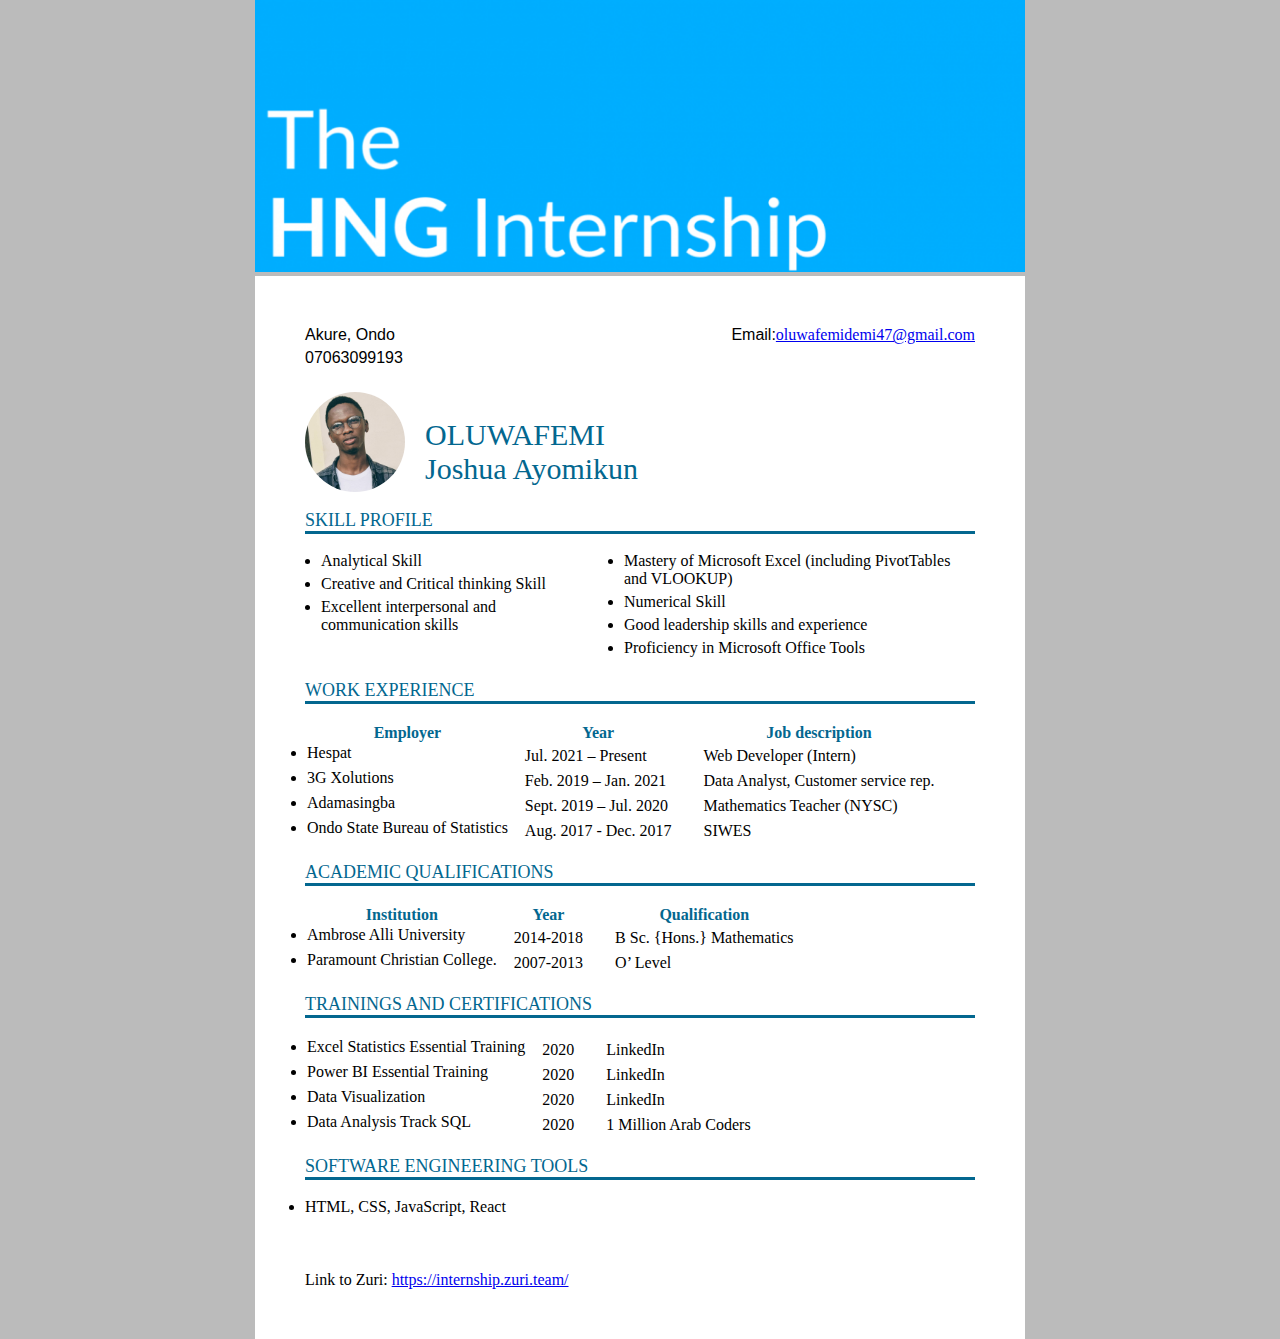
==== index.html @ 2d0407d5 "add files" ====
<!DOCTYPE html>
<html lang="en">
  <head>
    <meta chsarset="UTF-8" />
    <meta http-equiv="X-UA-Compatible" content="IE=edge" />
    <meta name="viewport" content="width=device-width, initial-scale=1.0" />
    <title>Amujo Olasoji Cv</title>
    <link rel="stylesheet" href="./assets/css/style.css" />
  </head>
  <body>
    <header class="contain">
      <div>
        <img src="./assets/Images/hng.png" alt="hng_logo" width="770px" />
      </div>
    </header>
    <section class="container inf">
      <ul>
        <li>Akure, Ondo</li>
        <li>07063099193</li>
      </ul>
      <ul>
        <li>
          Email:<a href="mailto:oluwafemidemi47@gmail.com"
            >oluwafemidemi47@gmail.com</a
          >
        </li>
      </ul>
    </section>
    <main class="container">
      <div class="ppn">
        <img
          class="resume_image"
          src="./assets/Images/cover.jpeg"
          width="100px"
          height="100px"
          alt=""
        />
        <h1>
          OLUWAFEMI <br />
          Joshua Ayomikun
        </h1>
      </div>
      <h4>SKILL PROFILE</h4>
      <section class="skill">
        <ul>
          <li>Analytical Skill</li>
          <li>Creative and Critical thinking Skill</li>
          <li>Excellent interpersonal and communication skills</li>
        </ul>
        <ul>
          <li>
            Mastery of Microsoft Excel (including PivotTables and VLOOKUP)
          </li>
          <li>Numerical Skill</li>
          <li>Good leadership skills and experience</li>
          <li>Proficiency in Microsoft Office Tools</li>
        </ul>
      </section>
      <h4>WORK EXPERIENCE</h4>
      <section>
        <table>
          <tr>
            <th>Employer</th>
            <th>Year</th>
            <th>Job description</th>
          </tr>
          <tr>
            <td><li>Hespat</li></td>
            <td>Jul. 2021 – Present</td>
            <td>Web Developer (Intern)</td>
          </tr>
          <tr>
            <td><li>3G Xolutions</li></td>
            <td>Feb. 2019 – Jan. 2021</td>
            <td>Data Analyst, Customer service rep.</td>
          </tr>
          <tr>
            <td><li>Adamasingba</li></td>
            <td>Sept. 2019 – Jul. 2020</td>
            <td>Mathematics Teacher (NYSC)</td>
          </tr>
          <tr>
            <td><li>Ondo State Bureau of Statistics</li></td>
            <td>Aug. 2017 - Dec. 2017</td>
            <td>SIWES</td>
          </tr>
        </table>
      </section>
      <h4>ACADEMIC QUALIFICATIONS</h4>
      <section>
        <table>
          <tr>
            <th>Institution</th>
            <th>Year</th>
            <th>Qualification</th>
          </tr>
          <tr>
            <td><li>Ambrose Alli University</li></td>
            <td>2014-2018</td>
            <td>B Sc. {Hons.} Mathematics</td>
          </tr>
          <tr>
            <td><li>Paramount Christian College.</li></td>
            <td>2007-2013</td>
            <td>O’ Level</td>
          </tr>
        </table>
      </section>
      <h4>TRAININGS AND CERTIFICATIONS</h4>
      <section>
        <table>
          <tr>
            <td><li>Excel Statistics Essential Training</li></td>
            <td>2020</td>
            <td>LinkedIn</td>
          </tr>
          <tr>
            <td><li>Power BI Essential Training</li></td>
            <td>2020</td>
            <td>LinkedIn</td>
          </tr>
          <tr>
            <td><li>Data Visualization</li></td>
            <td>2020</td>
            <td>LinkedIn</td>
          </tr>
          <tr>
            <td><li>Data Analysis Track SQL</li></td>
            <td>2020</td>
            <td>1 Million Arab Coders</td>
          </tr>
        </table>
      </section>
      <h4>SOFTWARE ENGINEERING TOOLS</h4>
      <section>
        <li>HTML, CSS, JavaScript, React</li>
      </section>
    </main>
    <footer class="container">
      Link to Zuri:
      <a href="https://internship.zuri.team/">https://internship.zuri.team/</a>
    </footer>
  </body>
</html>
---- assets/css/style.css ----
* {
  font-family: Cambria, Cochin, Georgia, Times, "Times New Roman", serif; /* default page font */
  /* background: #bbb; */
  margin: 0; /* shorthand for all margins = 0 */
  padding: 0; /* no padding */
  font-size: 100%;
  box-sizing: border-box;
}
body {
  background: #bbb;
}
main {
  margin-top: 100px;
}
.resume_image {
  border-radius: 50%;
  margin-right: 20px;
}
.ppn {
  display: flex;
  align-items: center;
}
.contain {
  width: 770px; /* sets the content width */
  margin: 0 auto;
}
.container {
  width: 770px; /* sets the content width */
  margin: 0 auto; /* no top/bottom margin, centered horizontally */
  background: #fff; /* white content background, header image */
  justify-content: space-between;
  padding: 0px 50px 50px 50px;
}
section.container {
  display: flex;
  padding: 50px 50px 0px 50px;
  padding-bottom: 20px;
}
h1 {
  color: rgb(3, 103, 143);
  padding: 20px 0 0 0;
  font-size: 30px;
  font-weight: 400;
}
h4 {
  color: rgb(3, 103, 143);
  font-size: 18px;
  font-weight: 500;
  border-bottom: 3px solid rgb(3, 103, 143);
  margin: 1em 0 1em 0;
}
li {
  padding: 0 0 5px 0;
}
th {
  color: rgb(3, 103, 143);
}
.inf ul li {
  list-style-type: none;
  font-size: 16px;
  font-family: Calibri, "Trebuchet MS", sans-serif;
}
section.skill {
  display: flex;
  justify-content: space-between;
  padding: 0 0px 0 16px;
}
.skill ul:nth-child(2) {
  padding: 0 0px 0 50px;
}
td:nth-child(2),
td:nth-child(3) {
  padding: 0 15px 0 15px;
}
@media screen and (max-width: 720px) {
  .container,
  .contain {
    width: 100%;
  }
}
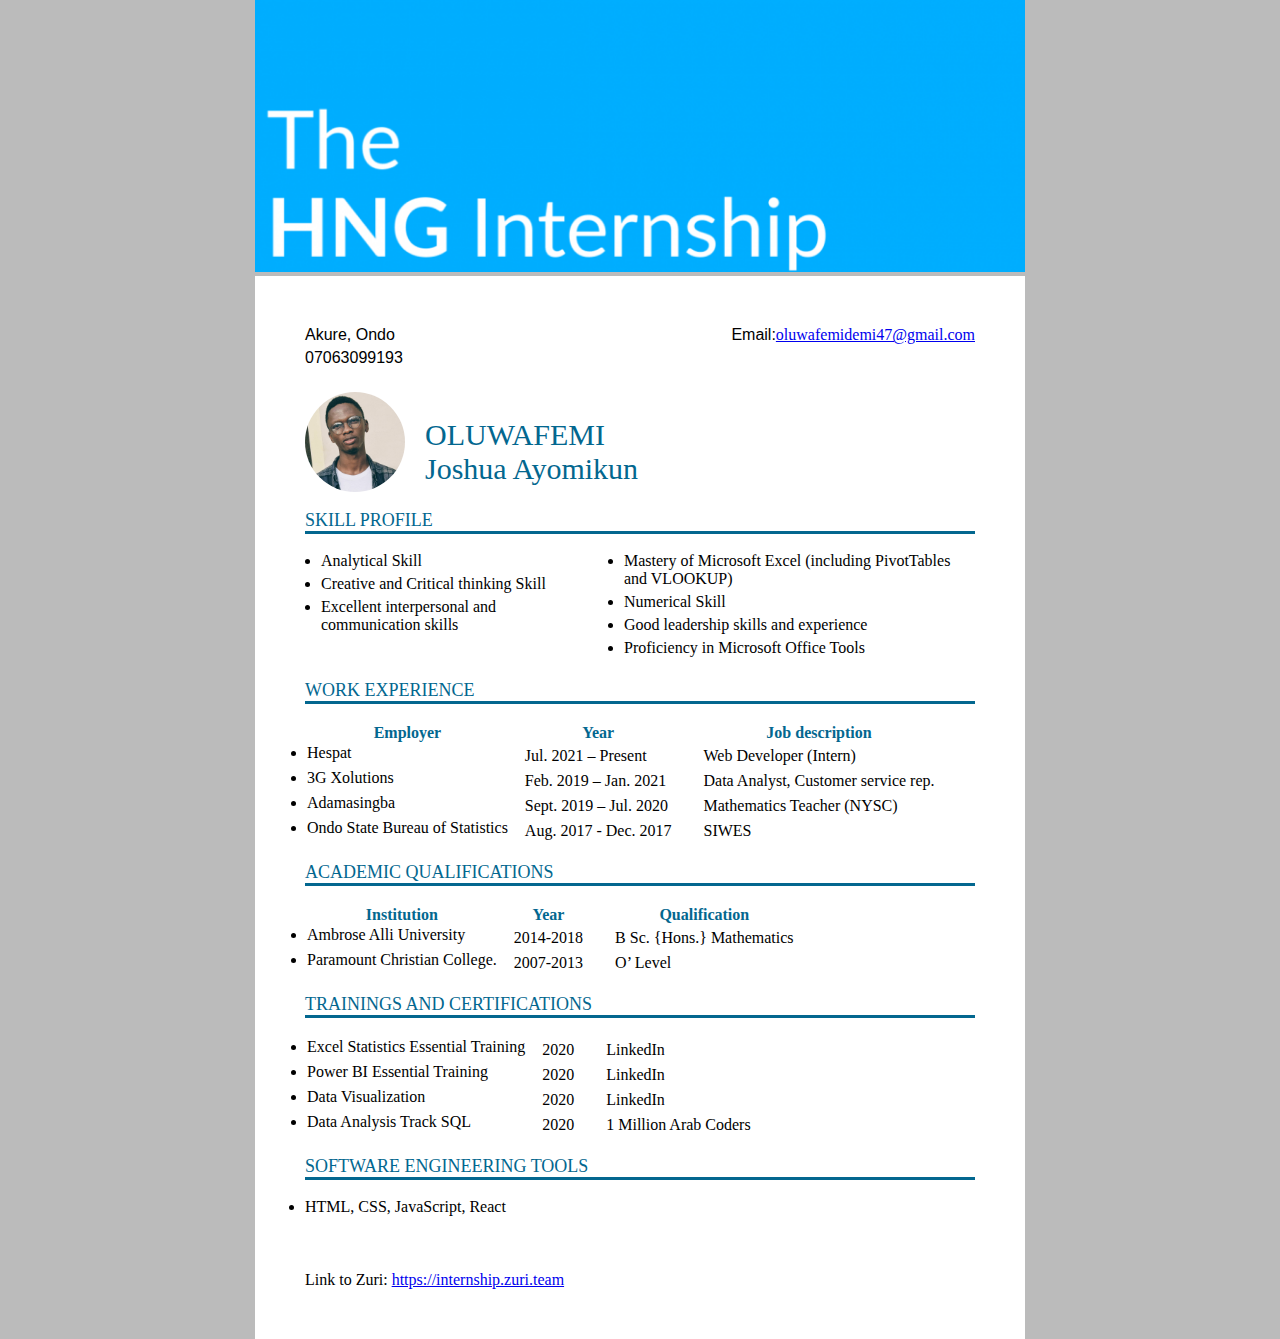
==== commit 9f4afd5c: "Update index.html" ====
--- a/index.html
+++ b/index.html
@@ -4,7 +4,7 @@
     <meta chsarset="UTF-8" />
     <meta http-equiv="X-UA-Compatible" content="IE=edge" />
     <meta name="viewport" content="width=device-width, initial-scale=1.0" />
-    <title>Amujo Olasoji Cv</title>
+    <title>Oluwafemi Joshua Cv</title>
     <link rel="stylesheet" href="./assets/css/style.css" />
   </head>
   <body>
@@ -138,7 +138,7 @@
     </main>
     <footer class="container">
       Link to Zuri:
-      <a href="https://internship.zuri.team/">https://internship.zuri.team/</a>
+      <a href="https://internship.zuri.team/">https://internship.zuri.team</a>
     </footer>
   </body>
 </html>
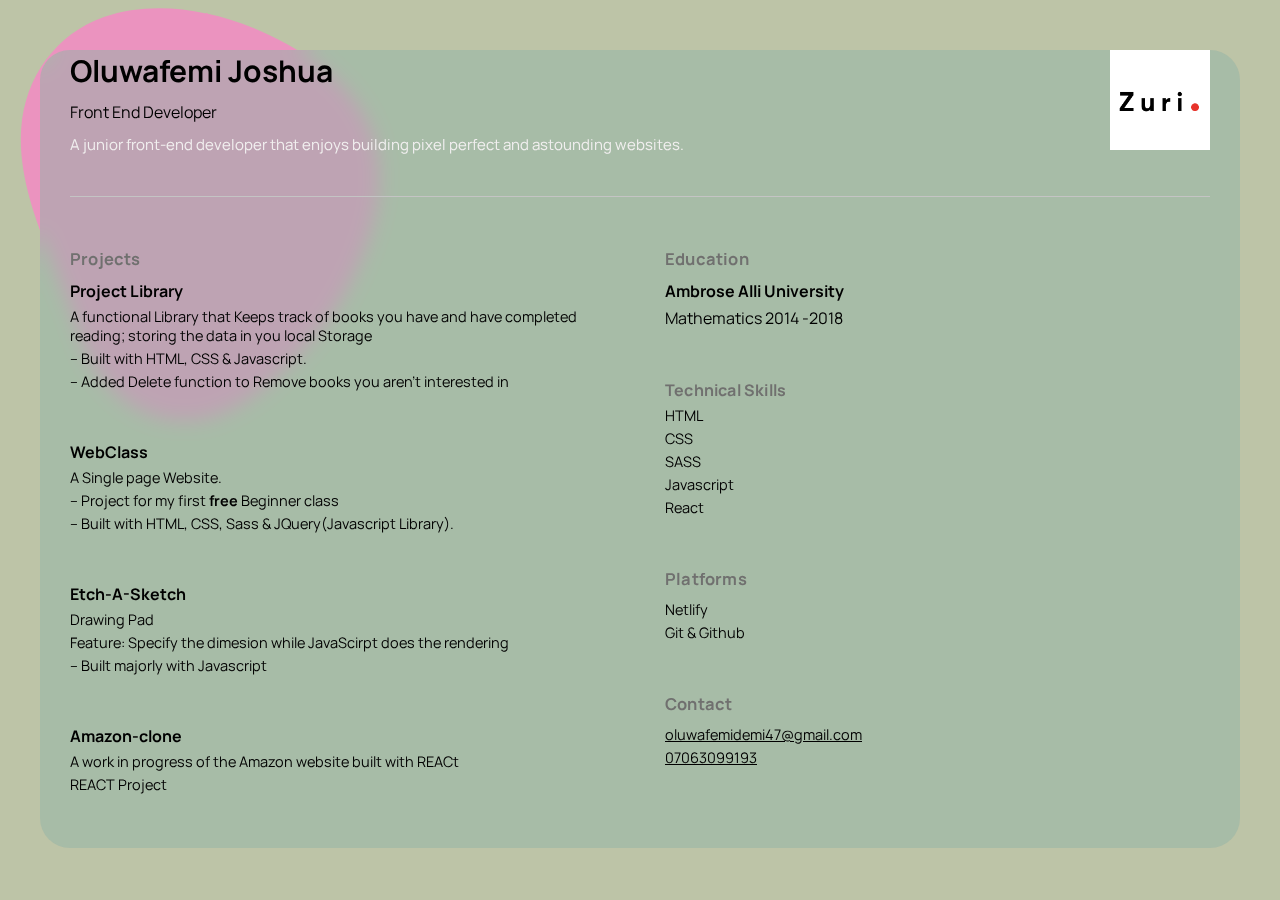
==== commit c1c59de3: "add files" ====
--- a/index.html
+++ b/index.html
@@ -1,144 +1,154 @@
 <!DOCTYPE html>
 <html lang="en">
   <head>
-    <meta chsarset="UTF-8" />
+    <meta charset="UTF-8" />
     <meta http-equiv="X-UA-Compatible" content="IE=edge" />
     <meta name="viewport" content="width=device-width, initial-scale=1.0" />
-    <title>Oluwafemi Joshua Cv</title>
-    <link rel="stylesheet" href="./assets/css/style.css" />
+    <title>Resume</title>
+    <link rel="preconnect" href="https://fonts.googleapis.com" />
+    <link rel="preconnect" href="https://fonts.gstatic.com" crossorigin />
+    <link
+      href="https://fonts.googleapis.com/css2?family=Manrope:wght@400;700&display=swap"
+      rel="stylesheet"
+    />
+    <link rel="stylesheet" href="style.css" />
   </head>
   <body>
-    <header class="contain">
-      <div>
-        <img src="./assets/Images/hng.png" alt="hng_logo" width="770px" />
+    <section class="resume">
+      <div class="container">
+        <div class="resume__top">
+          <div class="resume__top--left">
+            <h1 class="resume--name">Oluwafemi Joshua</h1>
+            <p class="resume--title">Front End Developer</p>
+            <p class="resume--summary">
+              A junior front-end developer that enjoys building pixel perfect
+              and astounding websites.
+            </p>
+          </div>
+          <div class="resume__top--right">
+            <a href="https://internship.zuri.team/">
+              <img src="zuri.png" alt="zuri logo" />
+            </a>
+          </div>
+        </div>
+
+        <div class="resume__bottom">
+          <div class="resume__bottom--left">
+            <h2 class="resume--heading">Projects</h2>
+            <div class="projects-box">
+              <h2>
+                <a href="https://demiladeore.github.io/TOP-Library-project/"
+                  >Project Library</a
+                >
+              </h2>
+              <p>
+                A functional Library that Keeps track of books you have and have
+                completed reading; storing the data in you local Storage
+              </p>
+              <ul>
+                <li>– Built with HTML, CSS & Javascript.</li>
+                <li>
+                  – Added Delete function to Remove books you aren't interested
+                  in
+                </li>
+              </ul>
+            </div>
+            <div class="projects-box">
+              <h2>
+                <a href="https://github.com/demiladeore/WebClass">WebClass</a>
+              </h2>
+              <p>A Single page Website.</p>
+              <ul>
+                <li>
+                  – Project for my first <strong>free</strong> Beginner class
+                </li>
+                <li>
+                  – Built with HTML, CSS, Sass & JQuery(Javascript Library).
+                </li>
+              </ul>
+            </div>
+            <div class="projects-box">
+              <h2>
+                <a href="https://demiladeore.github.io/etchASketch/"
+                  >Etch-A-Sketch</a
+                >
+              </h2>
+              <p>Drawing Pad</p>
+              <p>
+                Feature: Specify the dimesion while JavaScirpt does the
+                rendering
+              </p>
+              <ul>
+                <li>– Built majorly with Javascript</li>
+              </ul>
+            </div>
+            <div class="projects-box">
+              <h2>
+                <a href="https://demiladeore.github.io/etchASketch/"
+                  >Amazon-clone</a
+                >
+              </h2>
+              <p>A work in progress of the Amazon website built with REACt</p>
+              <ul>
+                <li>REACT Project</li>
+              </ul>
+            </div>
+          </div>
+          <div class="resume__bottom--right">
+            <div class="education">
+              <h2>Education</h2>
+              <h3>Ambrose Alli University</h3>
+              <p>Mathematics 2014 -2018</p>
+            </div>
+
+            <div class="t-skills">
+              <h2>Technical Skills</h2>
+              <ul>
+                <li>HTML</li>
+                <li>CSS</li>
+                <li>SASS</li>
+                <li>Javascript</li>
+                <li>React</li>
+              </ul>
+            </div>
+
+            <div class="platforms">
+              <h2>Platforms</h2>
+              <ul>
+                <li>Netlify</li>
+                <li>
+                  <a href="https://github.com/demiladeore"> Git & Github</a>
+                </li>
+              </ul>
+            </div>
+
+            <div class="contact">
+              <h2>Contact</h2>
+              <ul>
+                <li>
+                  <a href="mailto:oluwafemidemi47@gmail.com"
+                    >oluwafemidemi47@gmail.com</a
+                  >
+                </li>
+                <li>07063099193</li>
+              </ul>
+            </div>
+          </div>
+        </div>
       </div>
-    </header>
-    <section class="container inf">
-      <ul>
-        <li>Akure, Ondo</li>
-        <li>07063099193</li>
-      </ul>
-      <ul>
-        <li>
-          Email:<a href="mailto:oluwafemidemi47@gmail.com"
-            >oluwafemidemi47@gmail.com</a
-          >
-        </li>
-      </ul>
+      <div class="blob">
+        <!-- This SVG is from https://codepen.io/Ali_Farooq_/pen/gKOJqx -->
+        <svg
+          xmlns:xlink="http://www.w3.org/1999/xlink"
+          version="1.1"
+          xmlns="http://www.w3.org/2000/svg"
+          viewBox="0 0 310 350"
+        >
+          <path
+            d="M156.4,339.5c31.8-2.5,59.4-26.8,80.2-48.5c28.3-29.5,40.5-47,56.1-85.1c14-34.3,20.7-75.6,2.3-111  c-18.1-34.8-55.7-58-90.4-72.3c-11.7-4.8-24.1-8.8-36.8-11.5l-0.9-0.9l-0.6,0.6c-27.7-5.8-56.6-6-82.4,3c-38.8,13.6-64,48.8-66.8,90.3c-3,43.9,17.8,88.3,33.7,128.8c5.3,13.5,10.4,27.1,14.9,40.9C77.5,309.9,111,343,156.4,339.5z"
+          />
+        </svg>
+      </div>
     </section>
-    <main class="container">
-      <div class="ppn">
-        <img
-          class="resume_image"
-          src="./assets/Images/cover.jpeg"
-          width="100px"
-          height="100px"
-          alt=""
-        />
-        <h1>
-          OLUWAFEMI <br />
-          Joshua Ayomikun
-        </h1>
-      </div>
-      <h4>SKILL PROFILE</h4>
-      <section class="skill">
-        <ul>
-          <li>Analytical Skill</li>
-          <li>Creative and Critical thinking Skill</li>
-          <li>Excellent interpersonal and communication skills</li>
-        </ul>
-        <ul>
-          <li>
-            Mastery of Microsoft Excel (including PivotTables and VLOOKUP)
-          </li>
-          <li>Numerical Skill</li>
-          <li>Good leadership skills and experience</li>
-          <li>Proficiency in Microsoft Office Tools</li>
-        </ul>
-      </section>
-      <h4>WORK EXPERIENCE</h4>
-      <section>
-        <table>
-          <tr>
-            <th>Employer</th>
-            <th>Year</th>
-            <th>Job description</th>
-          </tr>
-          <tr>
-            <td><li>Hespat</li></td>
-            <td>Jul. 2021 – Present</td>
-            <td>Web Developer (Intern)</td>
-          </tr>
-          <tr>
-            <td><li>3G Xolutions</li></td>
-            <td>Feb. 2019 – Jan. 2021</td>
-            <td>Data Analyst, Customer service rep.</td>
-          </tr>
-          <tr>
-            <td><li>Adamasingba</li></td>
-            <td>Sept. 2019 – Jul. 2020</td>
-            <td>Mathematics Teacher (NYSC)</td>
-          </tr>
-          <tr>
-            <td><li>Ondo State Bureau of Statistics</li></td>
-            <td>Aug. 2017 - Dec. 2017</td>
-            <td>SIWES</td>
-          </tr>
-        </table>
-      </section>
-      <h4>ACADEMIC QUALIFICATIONS</h4>
-      <section>
-        <table>
-          <tr>
-            <th>Institution</th>
-            <th>Year</th>
-            <th>Qualification</th>
-          </tr>
-          <tr>
-            <td><li>Ambrose Alli University</li></td>
-            <td>2014-2018</td>
-            <td>B Sc. {Hons.} Mathematics</td>
-          </tr>
-          <tr>
-            <td><li>Paramount Christian College.</li></td>
-            <td>2007-2013</td>
-            <td>O’ Level</td>
-          </tr>
-        </table>
-      </section>
-      <h4>TRAININGS AND CERTIFICATIONS</h4>
-      <section>
-        <table>
-          <tr>
-            <td><li>Excel Statistics Essential Training</li></td>
-            <td>2020</td>
-            <td>LinkedIn</td>
-          </tr>
-          <tr>
-            <td><li>Power BI Essential Training</li></td>
-            <td>2020</td>
-            <td>LinkedIn</td>
-          </tr>
-          <tr>
-            <td><li>Data Visualization</li></td>
-            <td>2020</td>
-            <td>LinkedIn</td>
-          </tr>
-          <tr>
-            <td><li>Data Analysis Track SQL</li></td>
-            <td>2020</td>
-            <td>1 Million Arab Coders</td>
-          </tr>
-        </table>
-      </section>
-      <h4>SOFTWARE ENGINEERING TOOLS</h4>
-      <section>
-        <li>HTML, CSS, JavaScript, React</li>
-      </section>
-    </main>
-    <footer class="container">
-      Link to Zuri:
-      <a href="https://internship.zuri.team/">https://internship.zuri.team</a>
-    </footer>
   </body>
 </html>
--- a/style.css
+++ b/style.css
@@ -0,0 +1,184 @@
+*,
+*::before,
+*::after {
+  margin: 0;
+  padding: 0;
+  box-sizing: inherit;
+}
+
+:root {
+  --color-1: #323332;
+  --color-2: #000000;
+  --color-3: #939598;
+  --color-3: rgb(242, 240, 240);
+  /* --color-3: #bdc4a7; */
+  --color-4: #70706f;
+}
+
+a {
+  color: inherit;
+  text-decoration: none;
+}
+
+html {
+  font-size: 10px;
+  font-family: "Manrope", sans-serif;
+}
+
+body {
+  box-sizing: border-box;
+  font-size: 1.6rem;
+  background-color: rgb(110, 19, 64);
+  background-color: #bdc4a7;
+}
+
+.container {
+  max-width: 120rem;
+  margin: 0 auto;
+  padding: 0 3rem;
+  backdrop-filter: blur(10px);
+  border-radius: 30px;
+  background-color: rgba(255, 192, 203, 0.5);
+  background-color: rgba(146, 180, 167, 0.5);
+}
+
+.resume {
+  padding: 5rem 0;
+}
+
+.resume__top {
+  display: flex;
+  justify-content: space-between;
+  align-items: flex-start;
+}
+
+.resume__top--right img {
+  width: 10rem;
+  height: 10rem;
+  object-fit: cover;
+}
+
+.resume--name {
+  font-size: 3rem;
+}
+
+.resume--title {
+  margin: 1rem 0;
+}
+
+.resume--summary {
+  color: var(--color-3);
+  max-width: 65rem;
+  font-size: 1.5rem;
+  line-height: 2.3rem;
+  padding-bottom: 4rem;
+}
+
+.resume__bottom {
+  border-top: 1px solid #c4c4c4;
+  display: grid;
+  grid-template-columns: repeat(2, 1fr);
+  gap: 5rem;
+  padding: 5rem 0;
+}
+
+.resume__bottom .resume--heading,
+.education h2,
+.platforms h2,
+.t-skills h2,
+.contact h2 {
+  color: var(--color-4);
+  margin-bottom: 1rem;
+  font-weight: 700;
+  font-size: 1.65rem;
+  letter-spacing: 0.2px;
+}
+
+.projects-box,
+.education,
+.t-skills,
+.platforms {
+  margin-bottom: 5rem;
+}
+
+.projects-box:last-child {
+  margin-bottom: 0;
+}
+
+.projects-box h2,
+.education h3,
+.t-skills h2 {
+  font-size: 1.6rem;
+  margin-bottom: 0.5rem;
+}
+
+ul {
+  list-style: none;
+}
+
+.projects-box p,
+.projects-box li,
+.t-skills li,
+.platforms li,
+.contact li {
+  /* position: relative; */
+  font-size: 1.45rem;
+  margin: 0.4rem 0;
+}
+
+.contact li {
+  text-decoration: underline;
+}
+
+@media only screen and (max-width: 800px) {
+  .resume__bottom {
+    grid-template-columns: 1fr;
+  }
+}
+
+@media only screen and (max-width: 700px) {
+  .resume__top--right {
+    position: fixed;
+    bottom: 10px;
+    right: 10px;
+  }
+}
+
+@media only screen and (max-width: 400px) {
+  html {
+    font-size: 9px;
+  }
+}
+
+/* blob */
+.blob {
+  position: absolute;
+  top: 0;
+  left: 0;
+  /* fill: #023f92; */
+  fill: rgb(235, 147, 191);
+  width: 30vmax;
+  z-index: -1;
+  animation: move 10s ease-in-out infinite;
+  transform-origin: 50% 50%;
+}
+@keyframes move {
+  0% {
+    transform: scale(1) translate(10px, -30px);
+  }
+  38% {
+    transform: scale(0.8, 1) translate(80vw, 30vh) rotate(160deg);
+  }
+  40% {
+    transform: scale(0.8, 1) translate(80vw, 30vh) rotate(160deg);
+  }
+  78% {
+    transform: scale(1.3) translate(0vw, 50vh) rotate(-20deg);
+  }
+  80% {
+    transform: scale(1.3) translate(0vw, 50vh) rotate(-20deg);
+  }
+  100% {
+    transform: scale(1) translate(10px, -30px);
+  }
+}
